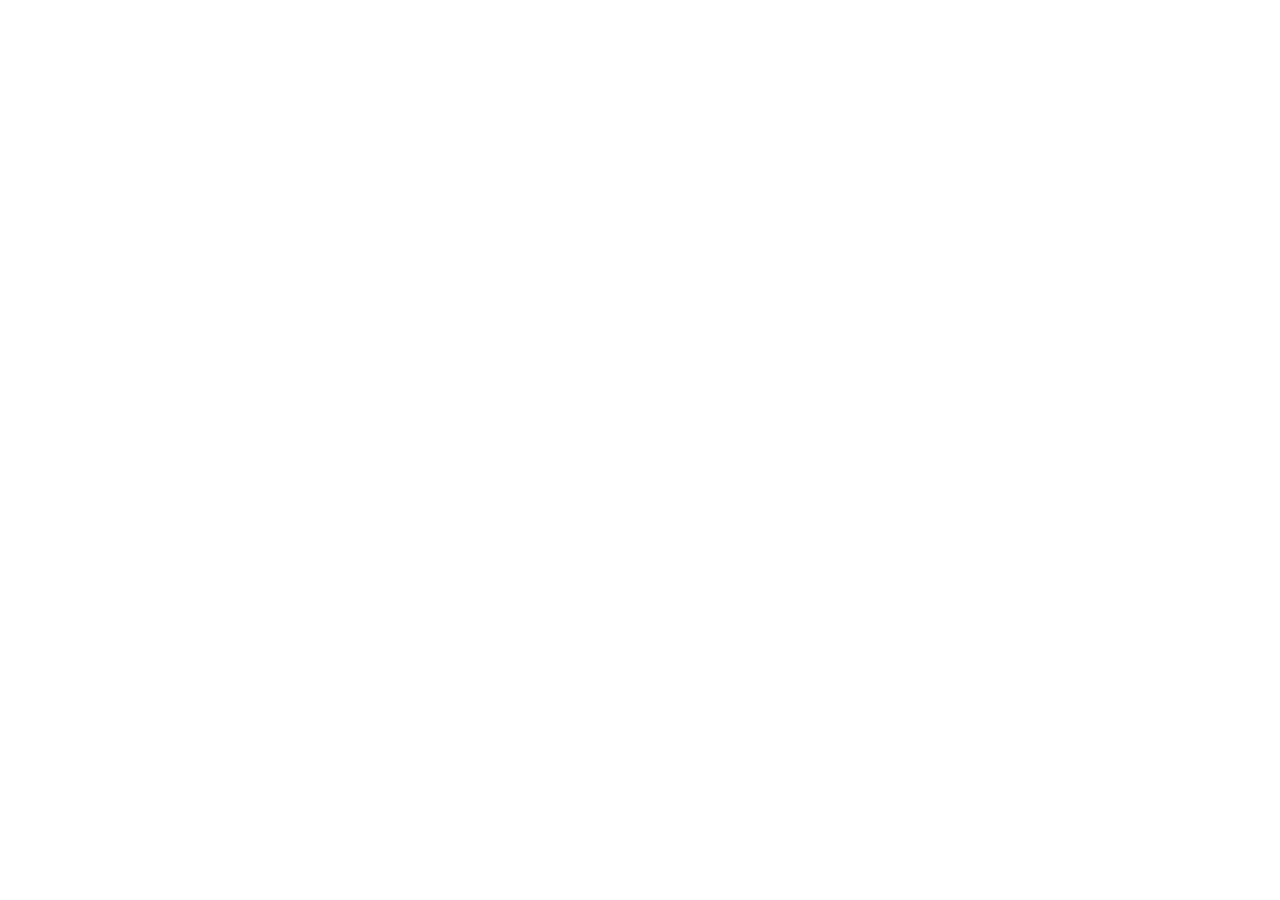
==== index.html @ b1706fb6 "criei a pagina principal" ====
<!DOCTYPE html>
<html lang="pt-br">
<head>
    <meta charset="UTF-8">
    <meta name="viewport" content="width=device-width, initial-scale=1.0">
    <link rel="shortcut icon" href="imagens/favicon.ico" type="image/favicon">
    <link rel="stylesheet" href="..//style.css">
    <title>Rede Socias</title>
</head>
<body>
    
</body>
</html>
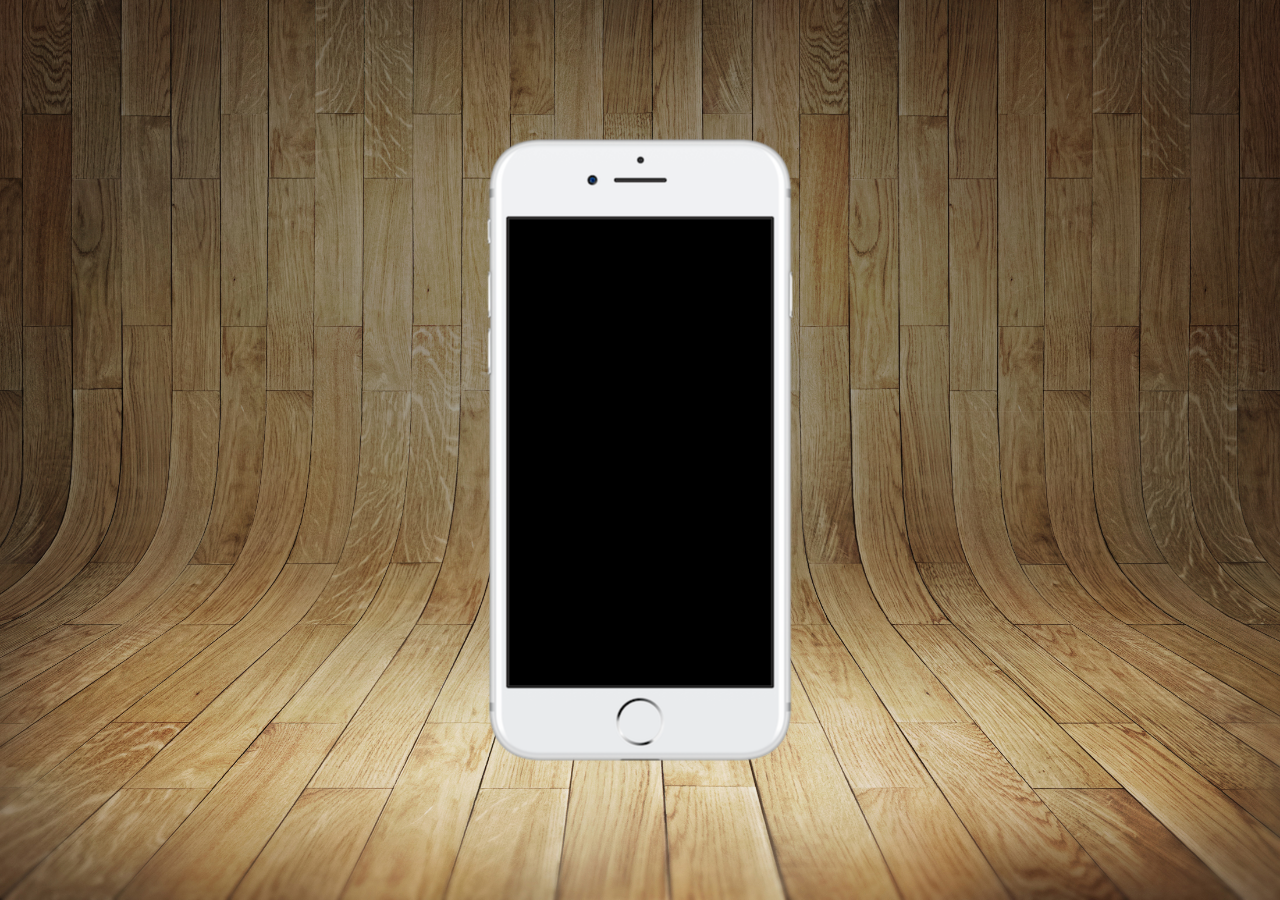
==== commit 5bd3cfeb: "adicionar estilo + conteudo" ====
--- a/index.html
+++ b/index.html
@@ -4,10 +4,23 @@
     <meta charset="UTF-8">
     <meta name="viewport" content="width=device-width, initial-scale=1.0">
     <link rel="shortcut icon" href="imagens/favicon.ico" type="image/favicon">
-    <link rel="stylesheet" href="..//style.css">
+    <link rel="stylesheet" href="estilo/style.css">
     <title>Rede Socias</title>
 </head>
 <body>
+    <main>
+        <section id="telefone">
+
+        </section>
+        <section id="redesocias">
+            
+
+        </section>
+
+    </main>
+    <footer>
+
+    </footer>
     
 </body>
 </html>
--- a/estilo/style.css
+++ b/estilo/style.css
@@ -0,0 +1,34 @@
+@charset
+*{
+    margin: 0%;
+    padding: 0%;
+    font-family: Arial, Helvetica, sans-serif;
+}
+html, body{
+    height: 100vh;
+    width: 100vw;
+    background-color: black;
+    
+}
+body{
+    background-image: url('../imagens/fundo-madeira.jpg');
+    background-size: cover;
+    background-repeat: no-repeat;
+    background-attachment: fixed;
+    background-position: center bottom;
+    margin: auto;
+}
+main{
+    position: relative;
+    height: 100vh;
+}
+section#telefone{
+    position: absolute;
+    height: 627px;
+    width: 311px;
+    top: 50%;
+    left: 50%;
+    transform: translate(-50%, -50%);
+    background-image: url('../imagens/frame-iphone.png ') ;
+    background-repeat: no-repeat;
+}
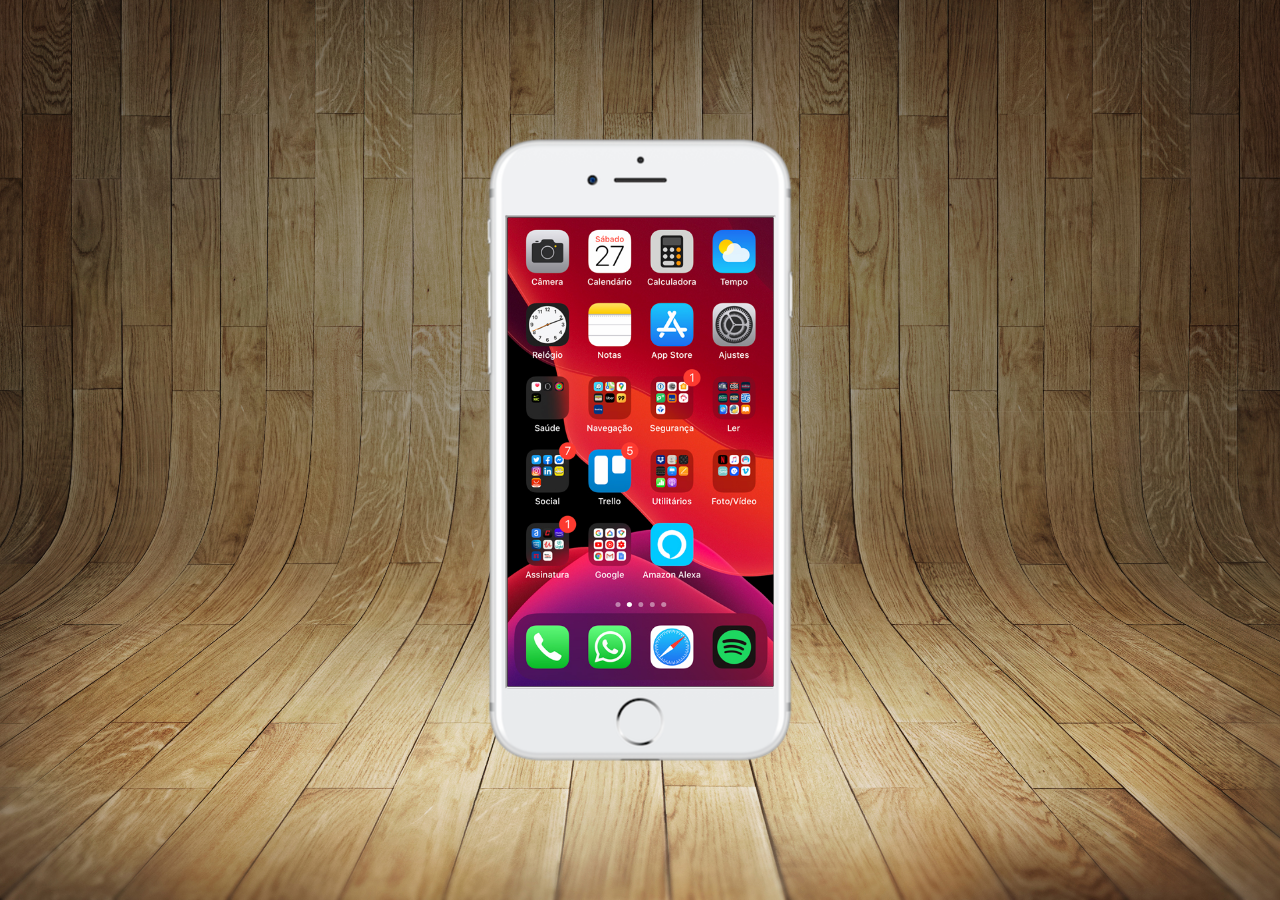
==== commit 5ff15d12: "criei a tela home" ====
--- a/index.html
+++ b/index.html
@@ -10,6 +10,7 @@
 <body>
     <main>
         <section id="telefone">
+            <iframe src="home.html" name="pula" id="pula"></iframe>
 
         </section>
         <section id="redesocias">
--- a/estilo/style.css
+++ b/estilo/style.css
@@ -32,3 +32,13 @@
     background-image: url('../imagens/frame-iphone.png ') ;
     background-repeat: no-repeat;
 }
+iframe#pula{
+    position: relative;
+    top: 79px;
+    left: 21px;
+
+    width: 266px;
+    height: 469px;
+    
+    
+}
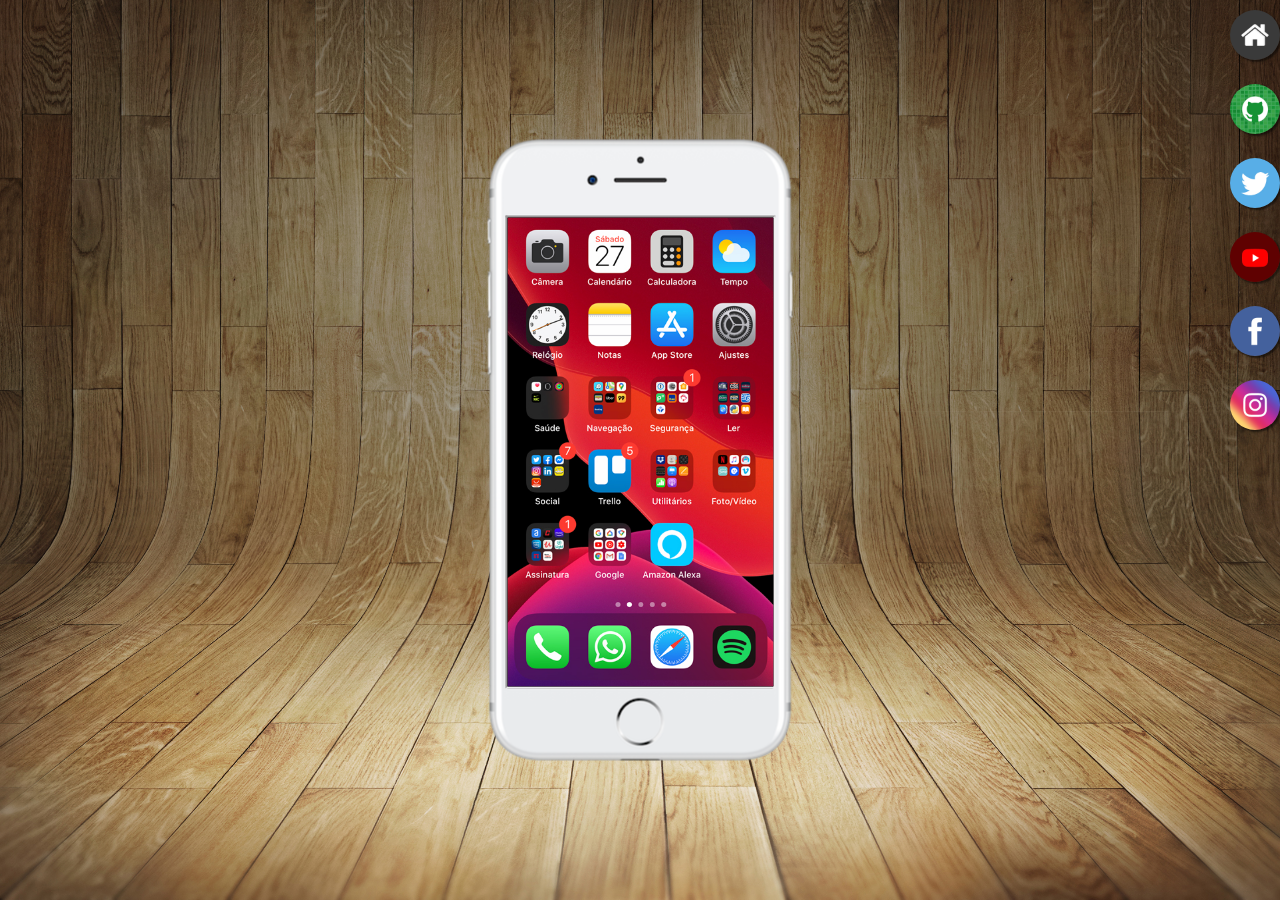
==== commit 75a28f7f: "criei botao lateral" ====
--- a/index.html
+++ b/index.html
@@ -14,8 +14,12 @@
 
         </section>
         <section id="redesocias">
-            
-
+            <a href="" target="pula"> <img src="imagens/logo-home.jpg" alt="image/jpeg"></a>
+            <a href="" target="pula"> <img src="imagens/logo-github.jpg" alt="image/jpeg"></a>
+            <a href="" target="pula"> <img src="imagens/logo-twitter.jpg" alt="image/jpeg"></a>
+            <a href="" target="pula"> <img src="imagens/logo-youtube.jpg" alt="image/jpeg"></a>
+            <a href="" target="pula"> <img src="imagens/logo-facebook.jpg" alt="image/jpeg"></a>
+            <a href="" target="pula"> <img src="imagens/logo-instagram.jpg" alt="image/jpeg"></a>
         </section>
 
     </main>
--- a/estilo/style.css
+++ b/estilo/style.css
@@ -3,6 +3,7 @@
     margin: 0%;
     padding: 0%;
     font-family: Arial, Helvetica, sans-serif;
+
 }
 html, body{
     height: 100vh;
@@ -36,9 +37,27 @@
     position: relative;
     top: 79px;
     left: 21px;
-
     width: 266px;
     height: 469px;
-    
-    
+}
+section#redesocias{
+    display: flex;
+    flex-direction: column;
+    align-items: flex-end;
+    gap: 10px;
+}
+section#redesocias > a > img {
+    width: 50px;
+    height: 50px;
+    margin-top: 10px;
+    border-radius: 50%;
+    box-shadow: 2px 2px 2px rgba(0, 0, 0, 0.529);
+    box-sizing: border-box;
+}
+section#redesocias img:hover{
+    border: 2px solid rgba(255, 253, 253, 0.566);
+    transform: translate(-3px, -3px);
+    box-shadow: 5px 5px 10px rgba(0, 0, 0, 0.688);
+    transition: transform 0.5s;
+
 }
